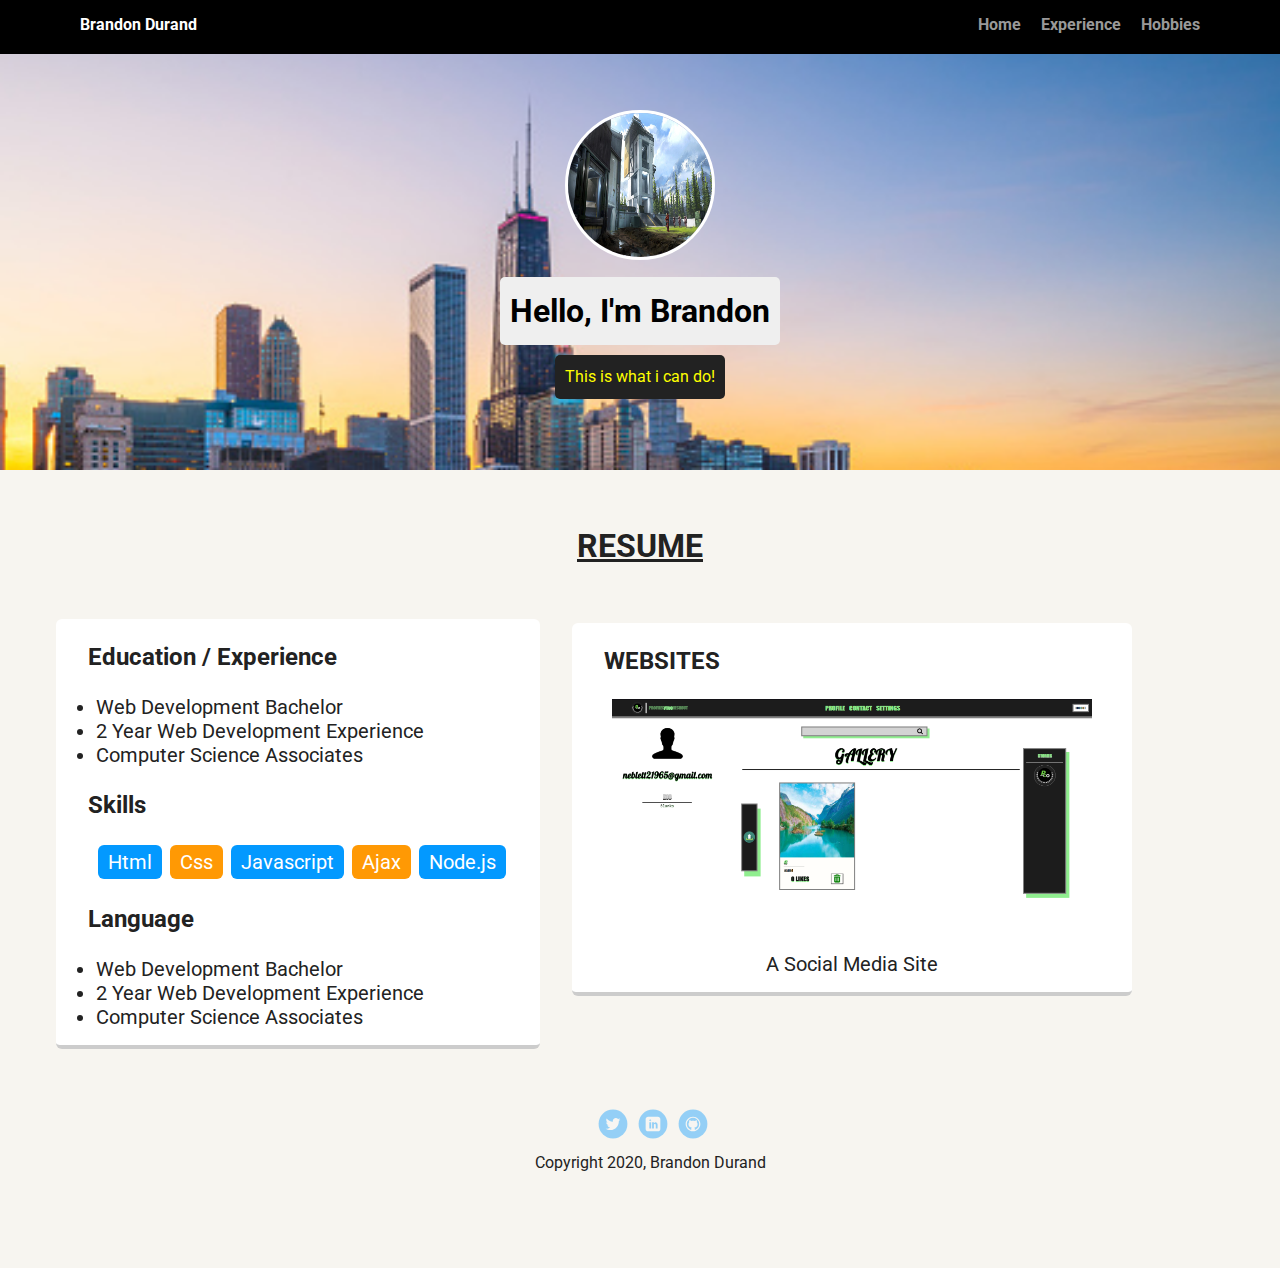
==== profile_page_v1/experience.html @ 7f672eee "Adding Project Files" ====
<!DOCTYPE html>
<html lang="en">
<head>
    <title>Experience</title>
    <link rel="stylesheet" href="styles.css">
    <link href="https://fonts.googleapis.com/css?family=Muli%7CRoboto:400,300,500,700,900" rel="stylesheet">
</head>
<nav class="main-nav">
    <ul class="nav">
        <li class="name">Brandon Durand</li>
        <li><a href="index.html">Home</a></li>
        <li><a href="experience.html">Experience</a></li>
        <li><a href="hobbies.html">Hobbies</a></li>
    </ul>
</nav>
<header>
    <img src="images/Profile.jpg" alt="Spartans that are ready to finish the fight!"  class="profile-image">
    <h1 class="tag name">Hello, I'm Brandon</h1>
    <p class="tag location">This is what i can do!</p>
</header>
<main class="flex-experience">
    <h1 class="card-experience-title">RESUME</h1>
    <div>
    <section class="card-experience">
        <h3 class="experience-info-heading">Education / Experience</h3>
        <ul>
            <li class="experience-info-text"> Web Development Bachelor</li>
            <li class="experience-info-text">2 Year Web Development Experience</li>
            <li class="experience-info-text">Computer Science Associates</li>
        </ul>
        <h3 class="experience-info-heading">Skills</h3>
        <ul class="skill-list">
            <li class="experience-info-text"> Html</li>
            <li class="experience-info-text">Css</li>
            <li class="experience-info-text">Javascript</li>
            <li class="experience-info-text">Ajax</li>
            <li class="experience-info-text">Node.js</li>
        </ul>
        <h3 class="experience-info-heading">Language</h3>
        <ul>
            <li class="experience-info-text"> Web Development Bachelor</li>
            <li class="experience-info-text">2 Year Web Development Experience</li>
            <li class="experience-info-text">Computer Science Associates</li>
        </ul>
    </section>
    <section class="card-experience-website">
        <h3 class="experience-info-heading">WEBSITES</h3>
        <a href="https://heroku-tutorial-ptco.herokuapp.com/Signup.php" target="blank">
        <figure>
            
                <img src="images/Website-Profile-Main.png" alt="A External Website Link Image" class="website-link-image">
                <figcaption>A Social Media Site</figcaption>
            
        </figure>
        </a>
    </section>
    </div>
</main>
<footer class="footer-experience">
    <ul>
        <li><a href="https://twitter.com/THEBRANDINATOR1" class="social twitter">Twitter</a></li>
        <li><a href="https://www.linkedin.com/in/ptco-dev/" class="social linkedin">LinkedIn</a></li>
        <li><a href="https://github.com/PTCO" class="social github">Github</a></li>
    </ul>
    <p class="copyright">Copyright 2020, Brandon Durand</p>
</footer>
</html>
---- profile_page_v1/styles.css ----
/* Global Layout Set-up */
* {
  box-sizing: border-box;
}

body {
  margin: 0;
  padding: 0;
  text-align: center;
  font-family: "Roboto", sans-serif;
  color: #222;
  background: #f7f5f0;
}
/* Link Styles */

a {
  text-decoration: none;
  color: #999;
}
a:hover {
  color: #6633ff;
}

/* Section Styles */

.main-nav {
  width: 100%;
  background: black;
  min-height: 30px;
  padding: 10px;
  position: fixed;
  text-align: center;
}
.nav {
  display: flex;
  justify-content: space-around;
  font-weight: 700;
  list-style-type: none;
  margin: 0 auto;
  padding: 0;
}

.nav .name {
  display: block;
  margin-right: auto;
  color: white;
}
.nav li {
  padding: 5px 10px 10px 10px;
}
.nav a {
  transition: all 0.5s;
}
.nav a:hover {
  color: white;
}

header {
  text-align: center;
  background: url("images/Skyline.jpg") no-repeat top center;
  background-size: cover;
  overflow: hidden;
  padding-top: 60px;
}
header {
  line-height: 1.5;
}
header .profile-image {
  margin-top: 50px;
  width: 150px;
  height: 150px;
  border-radius: 50%;
  border: 3px solid white;
  transition: all 0.5s;
}
header .profile-image:hover {
  transform: scale(1.2) rotate(5deg);
}
.tag {
  background-color: #efefef;
  color: black;
  padding: 10px;
  border-radius: 5px;
  display: table;
  margin: 10px auto;
}
.location {
  background-color: #222;
  color: yellow;
}
.card {
  margin: 30px;
  padding: 20px 40px 40px;
  max-width: 500px;
  text-align: left;
  background: #fff;
  border-bottom: 4px solid #ccc;
  border-radius: 6px;
  transition: all 0.5s;
}
.card-experience {
  width: auto;
  height: auto;
  margin-top: 2em;
  padding-right: 2em;
  text-align: left;
  align-self: center;
  background: #fff;
  border-bottom: 4px solid #ccc;
  border-radius: 6px;
  transition: all 0.5s;
}

.card-experience:hover {
  border-bottom: 4px solid #ff99ff;
}

.card-experience-website {
  width: auto;
  height: auto;
  margin-top: 2em;
  margin-left: 2em;
  margin-bottom: 3em;
  text-align: left;
  align-self: center;
  background: #fff;
  border-bottom: 4px solid #ccc;
  border-radius: 6px;
  transition: all 0.5s;
}

.card-experience-website:hover {
  transform: scale(1.05);
  opacity: 0.75;
  border-bottom: 4px solid #ff99ff;
}

.flex-experience h1 {
  padding-top: 1rem;
  text-decoration: underline;
}

.experience-info-text {
  font-size: 1.25rem;
  font-family: "Roboto", sans-serif;
}

.experience-info-heading {
  font-size: 1.5rem;
  padding: 0 2rem;
}

.skill-list li {
  border-radius: 6px;
  display: inline-block;
  background: #ff9904;
  color: white;
  padding: 5px 10px;
  margin: 2px;
}

.skill-list li:nth-child(odd) {
  background: #0399ff;
}

.flex-experience {
  display: flex;
  max-width: 1200px;
  justify-content: center;
  align-content: center;
  flex-direction: column;
  margin: 0 auto;
}

.flex-experience div {
  display: flex;
  padding-left: 1em;
}

.flex-experience div figure img {
  width: 30em;
}

.flex-experience div figure figcaption {
  text-align: center;
  font-family: "Roboto";
  font-size: 1.25em;
  color: #222;
}

.card:hover {
  border-color: #ff99ff;
}

ul.skills {
  padding: 0;
  text-align: center;
}

.skills li {
  border-radius: 6px;
  display: inline-block;
  background: #ff9904;
  color: white;
  padding: 5px 10px;
  margin: 2px;
}

.skills li:nth-child(odd) {
  background: #0399ff;
}

footer {
  width: 100%;
  min-height: 30px;
  align-self: center;
  justify-self: center;
}

.footer-experience {
  width: 100%;
  min-height: 30px;
  padding: 20px 0 40px 20px;
}

footer .copyright {
  top: -8px;
  font-size: 0.75em;
}

footer ul {
  list-style-type: none;
  margin: 0;
  padding: 0;
}

footer ul li {
  display: inline-block;
}

a.social {
  display: inline-block;
  text-indent: -9999px;
  margin-left: 5px;
  width: 30px;
  height: 30px;
  background-size: 30px 30px;
  opacity: 0.4;
  transition: all 0.5s;
}
a.twitter {
  background-image: url(images/twitter.svg);
}
a.linkedin {
  background-image: url(images/linkedin.svg);
}
a.github {
  background-image: url(images/github.svg);
}
a.social:hover {
  opacity: 1;
}
.clearfix {
  clear: both;
}

/*Hobbies Page */

.hobbies-header-div {
  display: flex;
  margin: 0 auto;
  width: 40em;
  align-items: center;
  justify-self: center;
  text-align: center;
}

.hobbies-header-div h1 {
  position: relative;
  right: 10em;
  top: 0.75em;
  z-index: 2;
  opacity: 0;
  animation: headerheading 3s 0s 1 forwards;
}

.hobbies-profile-image {
  margin-top: 50px;
  width: 150px;
  position: relative;
  z-index: 3;
  height: 150px;
  border-radius: 50%;
  border: 4px solid #ff99ff;
  transition: all 0.5s ease;
  animation: headerimg 5s 0s 1 forwards;
}

.hobbies-tag {
  background-color: #efefef;
  color: black;
  padding: 10px;
  border-radius: 5px;
  display: table;
  position: relative;
  bottom: 8em;
  left: 5em;
  z-index: 0;
  margin: 10px auto;
  animation: headerp 5s 2s 1 forwards;
  opacity: 0;
}

/*Animations*/

@keyframes headerheading {
  0% {
    transform: translateX(1em);
    opacity: 0;
  }
  100% {
    transform: translateX(10em);
    opacity: 1;
  }
}

@keyframes headerp {
  0% {
    opacity: 0;
  }
  100% {
    background-color: #222;
    color: yellow;
    transform: translatey(6em);
    opacity: 1;
  }
}

@keyframes headerimg {
  0% {
    transform: rotate(360deg);
  }
}

.hobbies-nav {
  width: 100%;
  background: black;
  min-height: 30px;
  padding: 10px;
  position: fixed;
  text-align: center;
  z-index: 4;
}

.hobbies-nav ul {
  display: flex;
  justify-content: space-around;
  font-weight: 700;
  list-style-type: none;
  margin: 0 auto;
  padding: 0;
}

.hobbies-nav .name {
  display: block;
  margin-right: auto;
  color: white;
}
.hobbies-nav li {
  padding: 5px 10px 10px 10px;
}
.hobbies-nav {
  transition: all 0.5s;
}
.hobbies-nav a:hover {
  color: white;
}

.hobbies-main {
  display: flex;
  justify-content: center;
  align-content: center;
  text-align: center;
}

.hobbies-card {
  width: auto;
  height: auto;
  margin-top: 2em;
  text-align: left;
  align-self: center;
  background: #fff;
  border-bottom: 4px solid #ccc;
  border-radius: 6px;
  transition: all 0.5s;
}

.hobbies-card:hover {
  border-bottom: 4px solid #ff99ff;
}
.hobbies-card h3 {
  padding-top: 1em;
  padding-left: 1em;
}

.hobbies-card p {
  width: 30em;
  text-align: center;
  padding-top: 1em;
  padding-left: 1em;
  padding-right: 1em;
}

.hobbies-card img {
  margin-bottom: 1em;
  margin-left: 1em;
  height: 8em;
  width: 7em;
  border: 0.1em solid white;
  border-radius: 50%;
}

.hobbies-card div {
  display: flex;
}

/* Styles for larger screens */
@media screen and (min-width: 720px) {
  .flex {
    display: -ms-flexbox; /* TWEENER - IE 10 */
    display: flex;
    max-width: 1200px;
    -ms-flex-pack: distribute;
    justify-content: space-around;
    margin: 0 auto;
  }

  header {
    min-height: 470px;
  }

  .nav {
    max-width: 1200px;
    padding: 0 30px;
  }

  main {
    padding-top: 20px;
  }

  main p {
    line-height: 1.6em;
  }

  footer {
    font-size: 1.3em;
    max-width: 1200px;
    margin: 40px auto;
  }
}

/*Style for split or half Browser Window*/
@media screen and (max-width: 960px) {
  .card-experience-website {
    margin-bottom: 19.25em;
  }
}
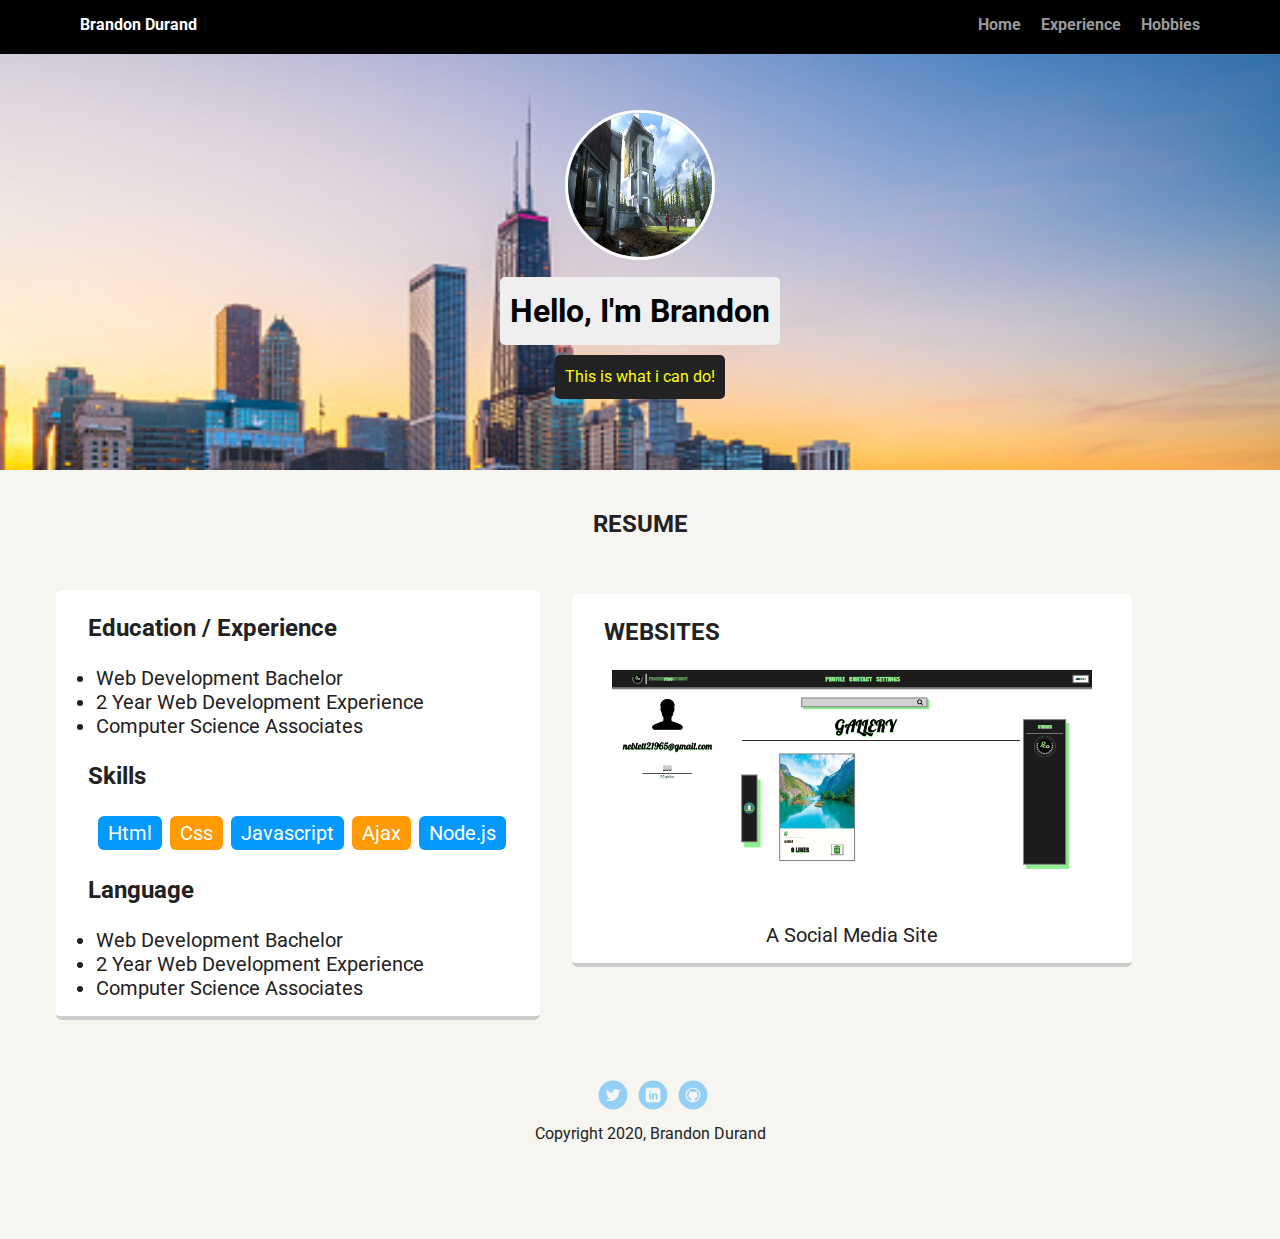
==== commit 96dd4c05: "Fixing semantics of code" ====
--- a/profile_page_v1/experience.html
+++ b/profile_page_v1/experience.html
@@ -19,7 +19,7 @@
     <p class="tag location">This is what i can do!</p>
 </header>
 <main class="flex-experience">
-    <h1 class="card-experience-title">RESUME</h1>
+    <h2 class="card-experience-title">RESUME</h2>
     <div>
     <section class="card-experience">
         <h3 class="experience-info-heading">Education / Experience</h3>
